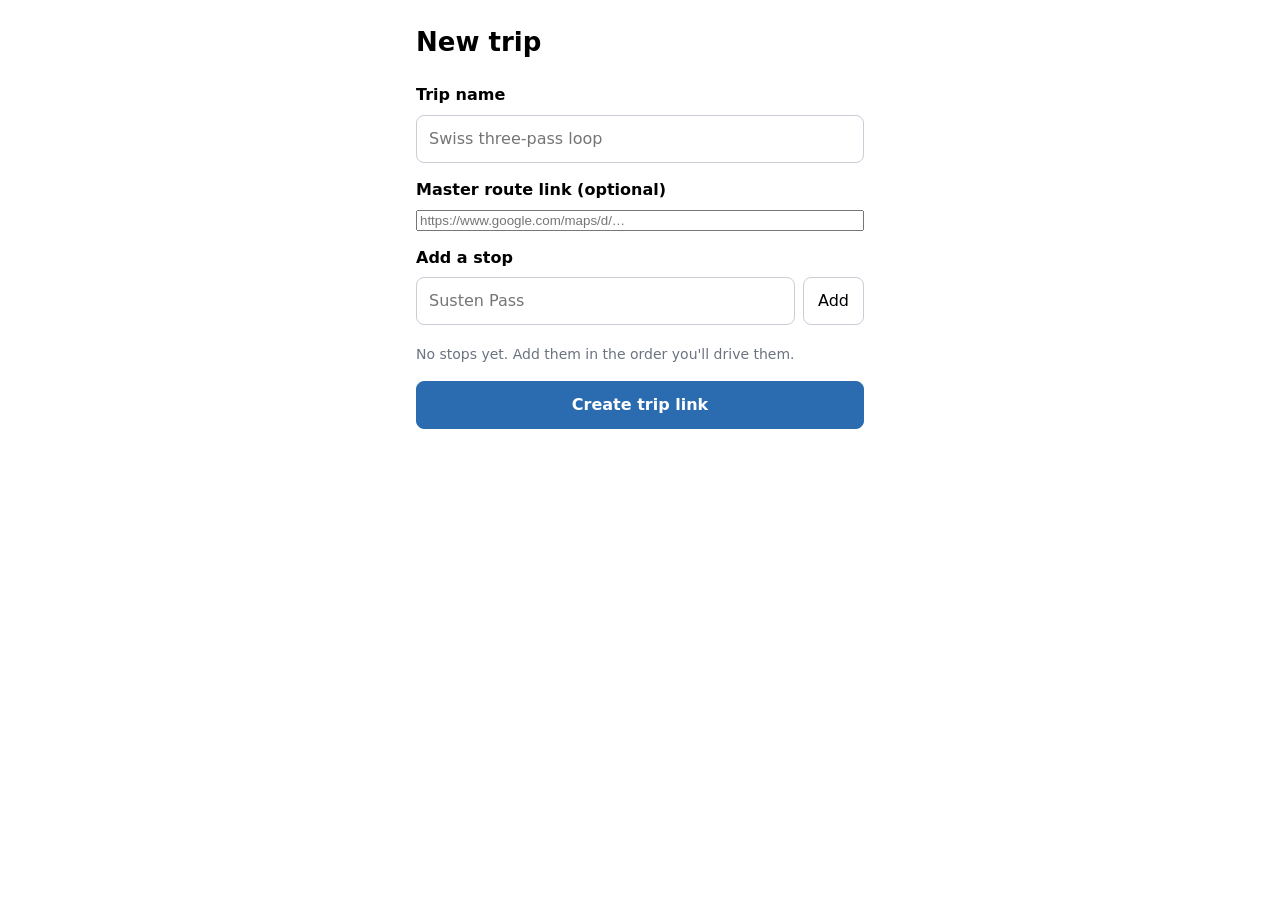
==== docs/index.html @ 67584df7 "Move the site to docs/ so GitHub Pages can publish it Co-Authored-By: Claude Haiku 5.5 <noreply@anth" ====
<!doctype html>
<html lang="en">
<head>
  <meta charset="utf-8">
  <meta name="viewport" content="width=device-width, initial-scale=1">
  <title>Curva · New trip</title>
  <link rel="stylesheet" href="style.css">
</head>
<body>
  <main class="page">
    <h1>New trip</h1>

    <form id="trip-form" novalidate>
      <label for="trip-name">Trip name</label>
      <input id="trip-name" type="text" maxlength="80" placeholder="Swiss three-pass loop" autocomplete="off">

      <label for="master-url">Master route link (optional)</label>
      <input id="master-url" type="url" maxlength="500" placeholder="https://www.google.com/maps/d/…" autocomplete="off">

      <label for="stop-name">Add a stop</label>
      <div class="row">
        <input id="stop-name" type="text" maxlength="120" placeholder="Susten Pass" autocomplete="off">
        <button type="button" id="add-stop">Add</button>
      </div>

      <ol id="stop-list" class="stops" aria-label="Stops in order"></ol>
      <p id="stop-empty" class="muted">No stops yet. Add them in the order you'll drive them.</p>

      <p id="error" class="error" role="alert" hidden></p>

      <button type="submit" class="primary">Create trip link</button>
    </form>

    <section id="result" hidden>
      <h2>Share this link</h2>
      <div class="row">
        <input id="trip-link" type="text" readonly>
        <button type="button" id="copy-link">Copy</button>
      </div>
      <p class="muted">Everyone in the group opens this link and sees the same next stop.</p>
    </section>
  </main>

  <script src="config.js"></script>
  <script src="api.js"></script>
  <script src="app.js"></script>
</body>
</html>
---- docs/style.css ----
:root {
  color-scheme: light dark;
  --accent: #2b6cb0;
  --border: #c9ced6;
  --muted: #6b7280;
  --danger: #b42318;
  --radius: 8px;
}

* { box-sizing: border-box; }

/* Keep hidden elements hidden even when a class sets display. */
[hidden] { display: none !important; }

body {
  margin: 0;
  font-family: system-ui, -apple-system, sans-serif;
  line-height: 1.4;
}

.page {
  max-width: 480px;
  margin: 0 auto;
  padding: 16px;
  display: flex;
  flex-direction: column;
  gap: 12px;
}

h1 { font-size: 26px; margin: 8px 0 4px; }
h2 { font-size: 18px; margin: 16px 0 4px; }

form, section { display: flex; flex-direction: column; gap: 8px; }

label { font-weight: 600; margin-top: 8px; }

input[type="text"] {
  width: 100%;
  padding: 12px;
  font: inherit;
  border: 1px solid var(--border);
  border-radius: var(--radius);
  background: transparent;
  color: inherit;
}

.row { display: flex; gap: 8px; }
.row input { flex: 1; min-width: 0; }

button {
  font: inherit;
  padding: 12px 14px;
  border-radius: var(--radius);
  border: 1px solid var(--border);
  background: transparent;
  color: inherit;
  cursor: pointer;
}

button.primary {
  background: var(--accent);
  border-color: var(--accent);
  color: #fff;
  font-weight: 600;
  margin-top: 8px;
}

.stops {
  list-style: none;
  margin: 4px 0 0;
  padding: 0;
  display: flex;
  flex-direction: column;
  gap: 6px;
}

.stops li {
  display: flex;
  align-items: center;
  gap: 8px;
  padding: 8px;
  border: 1px solid var(--border);
  border-radius: var(--radius);
}

.stops .num { color: var(--muted); min-width: 1.5em; text-align: right; }
.stops .name { flex: 1; min-width: 0; overflow-wrap: anywhere; }
.stops button { padding: 6px 10px; }
.stops button.remove { color: var(--danger); }

.muted { color: var(--muted); font-size: 14px; margin: 0; }
.error { color: var(--danger); margin: 0; }
.label { color: var(--muted); font-size: 12px; letter-spacing: 0.08em; text-transform: uppercase; margin: 0; }

.progress {
  height: 8px;
  border-radius: var(--radius);
  background: var(--border);
  overflow: hidden;
}
.progress > span { display: block; height: 100%; background: var(--accent); }

.next-card {
  display: flex;
  flex-direction: column;
  gap: 6px;
  padding: 16px;
  border: 2px solid var(--accent);
  border-radius: var(--radius);
}
.next-name { font-size: 22px; font-weight: 700; margin: 0; overflow-wrap: anywhere; }

.banner {
  padding: 12px;
  border-radius: var(--radius);
  background: var(--accent);
  color: #fff;
  font-weight: 600;
  margin: 0;
}

.stops .tick {
  width: 22px;
  height: 22px;
  flex: none;
  border-radius: 50%;
  border: 1.5px solid var(--border);
  display: grid;
  place-items: center;
  font-size: 13px;
}
.stops .done .tick { background: var(--accent); border-color: var(--accent); color: #fff; }
.stops .done .name { color: var(--muted); text-decoration: line-through; }
.stops .next { border-color: var(--accent); font-weight: 600; }
.stops .next .tick { border-color: var(--accent); }
.stops li .nav-row { flex: none; }
.stops li .icon-btn { padding: 6px 8px; }

.nav-row { display: flex; gap: 8px; flex-wrap: wrap; }

.icon-btn {
  display: inline-flex;
  align-items: center;
  gap: 6px;
  padding: 10px 12px;
  border-radius: var(--radius);
  border: 1px solid var(--border);
  color: inherit;
  text-decoration: none;
  font-size: 14px;
}
.icon-btn svg { width: 20px; height: 20px; flex: none; }

.link { color: var(--accent); font-size: 15px; }

.quiet { background: transparent; border-color: transparent; color: var(--muted); }
.row button:not(.primary) { flex: none; }

.choices, .cars {
  list-style: none;
  margin: 0;
  padding: 0;
  display: flex;
  flex-direction: column;
  gap: 8px;
}
.choices button { width: 100%; text-align: left; }

.car {
  display: flex;
  flex-direction: column;
  gap: 6px;
  padding: 12px;
  border: 1px solid var(--border);
  border-radius: var(--radius);
}
.car-header { display: flex; justify-content: space-between; gap: 8px; }
.car-header .name { font-weight: 600; min-width: 0; overflow-wrap: anywhere; }
.car p { margin: 0; }
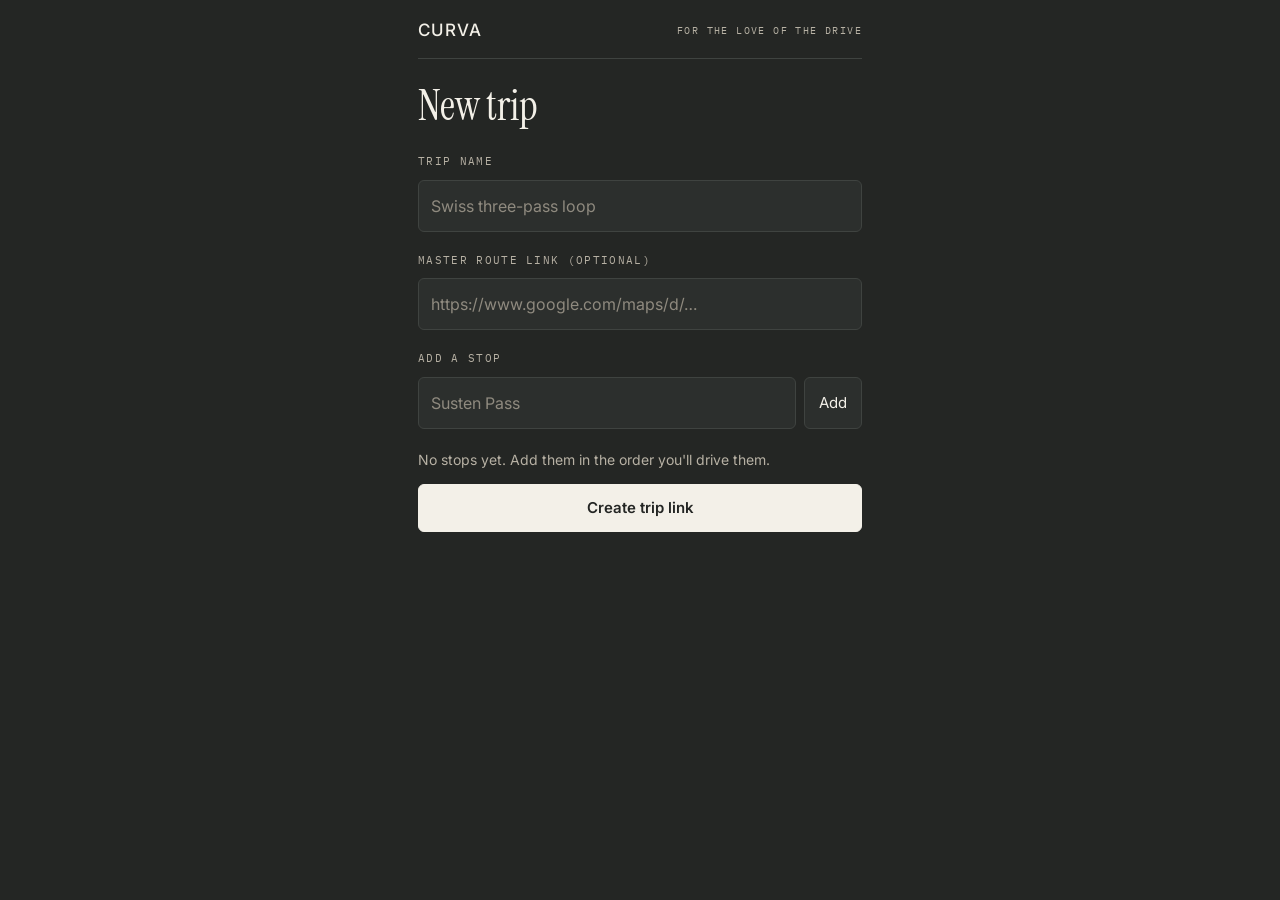
==== commit ba367daa: "Restyle the site in the Curva dark identity: Instrument Serif, Inter, IBM Plex Mono, ivory and peach" ====
--- a/docs/index.html
+++ b/docs/index.html
@@ -4,10 +4,19 @@
   <meta charset="utf-8">
   <meta name="viewport" content="width=device-width, initial-scale=1">
   <title>Curva · New trip</title>
+  <meta name="theme-color" content="#242624">
+  <link rel="preconnect" href="https://fonts.googleapis.com">
+  <link rel="preconnect" href="https://fonts.gstatic.com" crossorigin>
+  <link href="https://fonts.googleapis.com/css2?family=IBM+Plex+Mono:wght@400&family=Inter:wght@400;500;600&family=Instrument+Serif&display=swap" rel="stylesheet">
   <link rel="stylesheet" href="style.css">
 </head>
 <body>
   <main class="page">
+    <header class="brand">
+      <a class="wordmark" href="index.html">Curva</a>
+      <span class="tagline">For the love of the drive</span>
+    </header>
+
     <h1>New trip</h1>
 
     <form id="trip-form" novalidate>
--- a/docs/style.css
+++ b/docs/style.css
@@ -1,10 +1,18 @@
 :root {
-  color-scheme: light dark;
-  --accent: #2b6cb0;
-  --border: #c9ced6;
-  --muted: #6b7280;
-  --danger: #b42318;
-  --radius: 8px;
+  color-scheme: dark;
+  --bg: #242624;          /* Asphalt */
+  --surface: #2c2f2d;
+  --surface-2: #343735;
+  --line: #3f4340;        /* hairlines, decorative only */
+  --text: #f3f0e8;       /* Warm ivory, 13.4:1 on Asphalt */
+  --muted: #b7b1a4;      /* Limestone, 7.1:1 */
+  --signal: #f2b07a;     /* small labels and progress, 8.2:1 */
+  --ember: #b95332;      /* decorative only */
+  --danger: #f28b82;
+  --radius: 6px;
+  --serif: "Instrument Serif", Georgia, "Times New Roman", serif;
+  --sans: Inter, system-ui, -apple-system, sans-serif;
+  --mono: "IBM Plex Mono", ui-monospace, "SF Mono", Menlo, monospace;
 }
 
 * { box-sizing: border-box; }
@@ -14,166 +22,218 @@
 
 body {
   margin: 0;
-  font-family: system-ui, -apple-system, sans-serif;
-  line-height: 1.4;
+  background: var(--bg);
+  color: var(--text);
+  font-family: var(--sans);
+  font-size: 16px;
+  line-height: 1.5;
+  -webkit-font-smoothing: antialiased;
 }
 
 .page {
   max-width: 480px;
   margin: 0 auto;
-  padding: 16px;
+  padding: 0 18px 40px;
+  display: flex;
+  flex-direction: column;
+  gap: 14px;
+}
+
+/* Brand bar */
+.brand {
+  display: flex;
+  align-items: center;
+  justify-content: space-between;
+  gap: 12px;
+  padding: 18px 0 14px;
+  border-bottom: 1px solid var(--line);
+  margin-bottom: 6px;
+}
+.wordmark {
+  font-weight: 500;
+  font-size: 17px;
+  letter-spacing: 0.08em;
+  text-transform: uppercase;
+  text-decoration: none;
+  color: var(--text);
+}
+.brand .tagline { font-family: var(--mono); font-size: 10px; letter-spacing: 0.14em; text-transform: uppercase; color: var(--muted); text-align: right; }
+
+h1 {
+  font-family: var(--serif);
+  font-weight: 400;
+  font-size: 42px;
+  line-height: 1.02;
+  letter-spacing: -0.005em;
+  margin: 6px 0 2px;
+}
+
+/* Section titles are small mono labels, like the boards */
+h2 {
+  font-family: var(--mono);
+  font-weight: 400;
+  font-size: 11px;
+  letter-spacing: 0.14em;
+  text-transform: uppercase;
+  color: var(--muted);
+  margin: 18px 0 2px;
+  padding-top: 14px;
+  border-top: 1px solid var(--line);
+}
+#join h2, #my-name {
+  font-family: var(--serif);
+  font-size: 30px;
+  letter-spacing: 0;
+  text-transform: none;
+  color: var(--text);
+  margin: 0;
+  padding: 0;
+  border: 0;
+}
+
+form, section { display: flex; flex-direction: column; gap: 10px; }
+
+label {
+  font-family: var(--mono);
+  font-size: 11px;
+  letter-spacing: 0.12em;
+  text-transform: uppercase;
+  color: var(--muted);
+  margin-top: 10px;
+}
+
+input[type="text"], input[type="url"] {
+  width: 100%;
+  padding: 13px 12px;
+  font: inherit;
+  color: var(--text);
+  background: var(--surface);
+  border: 1px solid var(--line);
+  border-radius: var(--radius);
+}
+input::placeholder { color: #8f8a7f; }
+input:focus-visible, button:focus-visible, a:focus-visible { outline: 2px solid var(--signal); outline-offset: 2px; }
+
+.row { display: flex; gap: 8px; }
+.row input { flex: 1; min-width: 0; }
+
+button {
+  font: inherit;
+  font-size: 15px;
+  padding: 12px 14px;
+  border-radius: var(--radius);
+  border: 1px solid var(--line);
+  background: var(--surface);
+  color: var(--text);
+  cursor: pointer;
+}
+button:disabled { opacity: 0.4; cursor: default; }
+
+button.primary {
+  background: var(--text);
+  border-color: var(--text);
+  color: var(--bg);
+  font-weight: 600;
+  margin-top: 4px;
+}
+
+.quiet { background: transparent; border-color: transparent; color: var(--muted); }
+.row button:not(.primary) { flex: none; }
+
+.muted { color: var(--muted); font-size: 14px; margin: 0; }
+.error { color: var(--danger); margin: 0; font-size: 14px; }
+.label { font-family: var(--mono); font-size: 11px; letter-spacing: 0.14em; text-transform: uppercase; color: var(--muted); margin: 0; }
+.link { color: var(--signal); font-size: 14px; }
+
+/* Progress: a hairline with a peach fill */
+.progress { height: 2px; background: var(--line); overflow: hidden; }
+.progress > span { display: block; height: 100%; background: var(--signal); }
+
+.next-card {
   display: flex;
   flex-direction: column;
   gap: 12px;
-}
-
-h1 { font-size: 26px; margin: 8px 0 4px; }
-h2 { font-size: 18px; margin: 16px 0 4px; }
-
-form, section { display: flex; flex-direction: column; gap: 8px; }
-
-label { font-weight: 600; margin-top: 8px; }
-
-input[type="text"] {
-  width: 100%;
-  padding: 12px;
-  font: inherit;
-  border: 1px solid var(--border);
-  border-radius: var(--radius);
-  background: transparent;
-  color: inherit;
-}
-
-.row { display: flex; gap: 8px; }
-.row input { flex: 1; min-width: 0; }
-
-button {
-  font: inherit;
+  padding: 18px;
+  background: var(--surface);
+  border: 1px solid var(--line);
+  border-radius: var(--radius);
+}
+.next-name {
+  font-family: var(--serif);
+  font-size: 34px;
+  line-height: 1.04;
+  margin: 0;
+  overflow-wrap: anywhere;
+}
+
+.banner {
   padding: 12px 14px;
-  border-radius: var(--radius);
-  border: 1px solid var(--border);
-  background: transparent;
-  color: inherit;
-  cursor: pointer;
-}
-
-button.primary {
-  background: var(--accent);
-  border-color: var(--accent);
-  color: #fff;
-  font-weight: 600;
-  margin-top: 8px;
-}
-
-.stops {
-  list-style: none;
-  margin: 4px 0 0;
-  padding: 0;
-  display: flex;
-  flex-direction: column;
-  gap: 6px;
-}
-
+  border: 1px solid var(--line);
+  border-radius: var(--radius);
+  background: var(--surface-2);
+  color: var(--text);
+  font-size: 14px;
+  margin: 0;
+}
+
+/* Stops */
+.stops { list-style: none; margin: 0; padding: 0; display: flex; flex-direction: column; }
 .stops li {
   display: flex;
   align-items: center;
-  gap: 8px;
-  padding: 8px;
-  border: 1px solid var(--border);
-  border-radius: var(--radius);
-}
-
-.stops .num { color: var(--muted); min-width: 1.5em; text-align: right; }
+  gap: 10px;
+  padding: 12px 0;
+  border-bottom: 1px solid var(--line);
+}
+.stops .num { font-family: var(--mono); font-size: 12px; color: var(--signal); min-width: 2.2em; }
 .stops .name { flex: 1; min-width: 0; overflow-wrap: anywhere; }
-.stops button { padding: 6px 10px; }
+.stops button { padding: 6px 10px; font-size: 13px; }
 .stops button.remove { color: var(--danger); }
-
-.muted { color: var(--muted); font-size: 14px; margin: 0; }
-.error { color: var(--danger); margin: 0; }
-.label { color: var(--muted); font-size: 12px; letter-spacing: 0.08em; text-transform: uppercase; margin: 0; }
-
-.progress {
-  height: 8px;
-  border-radius: var(--radius);
-  background: var(--border);
-  overflow: hidden;
-}
-.progress > span { display: block; height: 100%; background: var(--accent); }
-
-.next-card {
-  display: flex;
-  flex-direction: column;
-  gap: 6px;
-  padding: 16px;
-  border: 2px solid var(--accent);
-  border-radius: var(--radius);
-}
-.next-name { font-size: 22px; font-weight: 700; margin: 0; overflow-wrap: anywhere; }
-
-.banner {
-  padding: 12px;
-  border-radius: var(--radius);
-  background: var(--accent);
-  color: #fff;
-  font-weight: 600;
-  margin: 0;
-}
-
 .stops .tick {
-  width: 22px;
-  height: 22px;
-  flex: none;
+  width: 20px; height: 20px; flex: none;
   border-radius: 50%;
-  border: 1.5px solid var(--border);
-  display: grid;
-  place-items: center;
-  font-size: 13px;
-}
-.stops .done .tick { background: var(--accent); border-color: var(--accent); color: #fff; }
-.stops .done .name { color: var(--muted); text-decoration: line-through; }
-.stops .next { border-color: var(--accent); font-weight: 600; }
-.stops .next .tick { border-color: var(--accent); }
+  border: 1px solid var(--line);
+  display: grid; place-items: center;
+  font-size: 11px;
+}
+.stops .done .tick { border-color: var(--signal); color: var(--signal); }
+.stops .done .name { color: var(--muted); }
+.stops .done .num { color: var(--muted); }
+.stops .next .name { font-weight: 600; }
+.stops .next .tick { border-color: var(--signal); }
 .stops li .nav-row { flex: none; }
 .stops li .icon-btn { padding: 6px 8px; }
 
+/* Navigation buttons */
 .nav-row { display: flex; gap: 8px; flex-wrap: wrap; }
-
 .icon-btn {
   display: inline-flex;
   align-items: center;
-  gap: 6px;
-  padding: 10px 12px;
-  border-radius: var(--radius);
-  border: 1px solid var(--border);
-  color: inherit;
+  gap: 8px;
+  padding: 11px 13px;
+  border-radius: var(--radius);
+  border: 1px solid var(--line);
+  background: var(--surface-2);
+  color: var(--text);
   text-decoration: none;
   font-size: 14px;
 }
-.icon-btn svg { width: 20px; height: 20px; flex: none; }
-
-.link { color: var(--accent); font-size: 15px; }
-
-.quiet { background: transparent; border-color: transparent; color: var(--muted); }
-.row button:not(.primary) { flex: none; }
-
-.choices, .cars {
-  list-style: none;
-  margin: 0;
-  padding: 0;
+.icon-btn svg { width: 18px; height: 18px; flex: none; }
+.stops li .icon-btn span { display: none; }
+
+/* Cars */
+.choices, .cars { list-style: none; margin: 0; padding: 0; display: flex; flex-direction: column; gap: 8px; }
+.choices button { width: 100%; text-align: left; }
+.car {
   display: flex;
   flex-direction: column;
   gap: 8px;
-}
-.choices button { width: 100%; text-align: left; }
-
-.car {
-  display: flex;
-  flex-direction: column;
-  gap: 6px;
-  padding: 12px;
-  border: 1px solid var(--border);
-  border-radius: var(--radius);
-}
-.car-header { display: flex; justify-content: space-between; gap: 8px; }
+  padding: 14px;
+  background: var(--surface);
+  border: 1px solid var(--line);
+  border-radius: var(--radius);
+}
+.car-header { display: flex; justify-content: space-between; align-items: baseline; gap: 8px; }
 .car-header .name { font-weight: 600; min-width: 0; overflow-wrap: anywhere; }
+.car-header .muted { font-family: var(--mono); font-size: 12px; }
 .car p { margin: 0; }
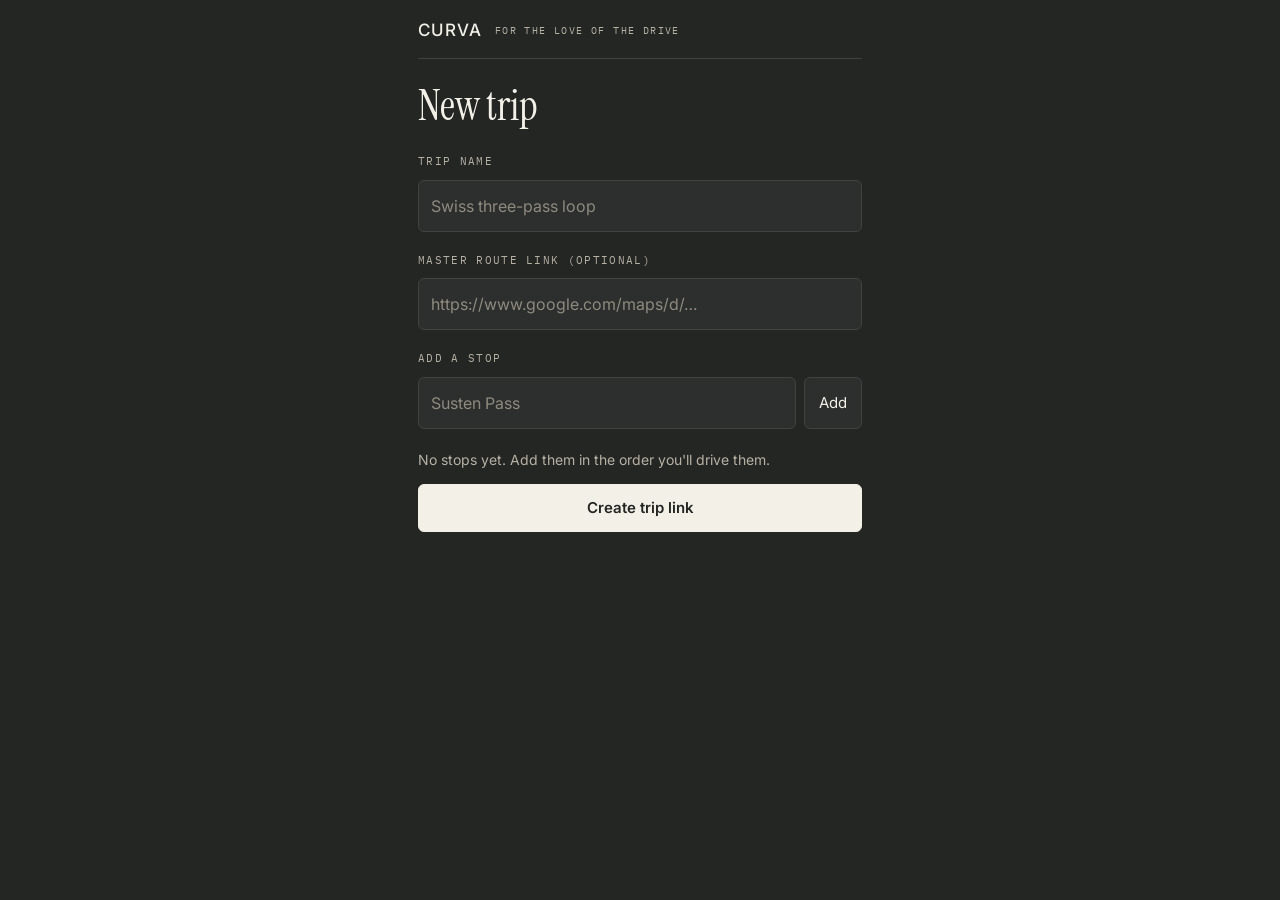
==== commit bcebe057: "Add email sign-in to the front end, off by default - docs/auth.js: email sign-in by typed code or th" ====
--- a/docs/index.html
+++ b/docs/index.html
@@ -15,9 +15,13 @@
     <header class="brand">
       <a class="wordmark" href="index.html">Curva</a>
       <span class="tagline">For the love of the drive</span>
+      <div id="account" class="account"></div>
     </header>
 
     <h1>New trip</h1>
+
+    <!-- Shown when creating a trip needs a signed-in person -->
+    <section id="signin" hidden></section>
 
     <form id="trip-form" novalidate>
       <label for="trip-name">Trip name</label>
@@ -51,6 +55,7 @@
   </main>
 
   <script src="config.js"></script>
+  <script src="auth.js"></script>
   <script src="api.js"></script>
   <script src="app.js"></script>
 </body>
--- a/docs/style.css
+++ b/docs/style.css
@@ -237,3 +237,10 @@
 .car-header .name { font-weight: 600; min-width: 0; overflow-wrap: anywhere; }
 .car-header .muted { font-family: var(--mono); font-size: 12px; }
 .car p { margin: 0; }
+
+/* Sign-in */
+.brand { flex-wrap: wrap; }
+.account { display: flex; align-items: center; gap: 8px; margin-left: auto; }
+.account .muted { font-size: 12px; overflow-wrap: anywhere; }
+.account button { padding: 4px 8px; font-size: 13px; }
+.step { display: flex; flex-direction: column; gap: 10px; }
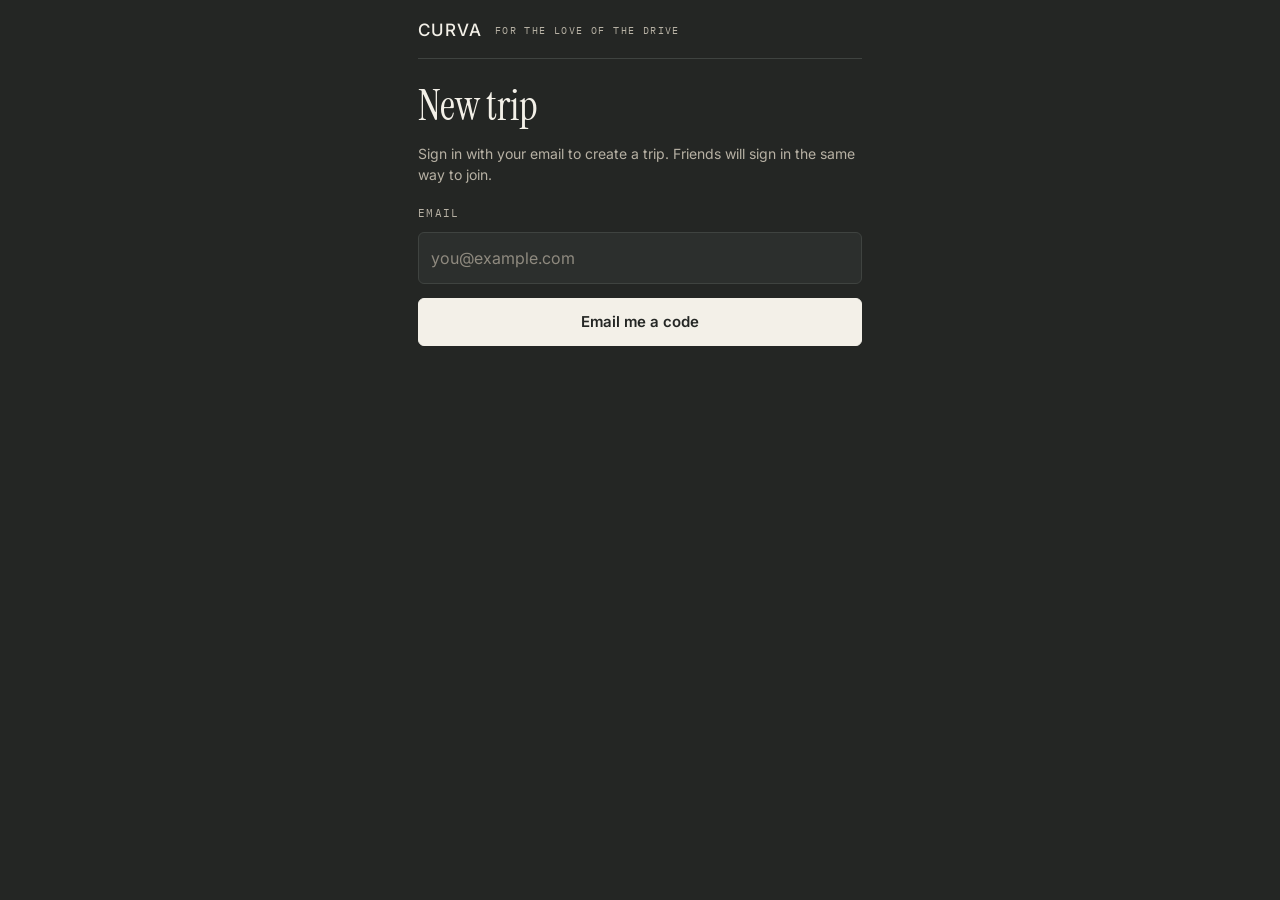
==== commit 1e259e14: "Add a favicon and on-brand sign-in email templates - docs: favicon.svg, favicon.ico, apple-touch-ico" ====
--- a/docs/index.html
+++ b/docs/index.html
@@ -5,6 +5,9 @@
   <meta name="viewport" content="width=device-width, initial-scale=1">
   <title>Curva · New trip</title>
   <meta name="theme-color" content="#242624">
+  <link rel="icon" href="favicon.svg" type="image/svg+xml">
+  <link rel="icon" href="favicon.ico" sizes="48x48">
+  <link rel="apple-touch-icon" href="apple-touch-icon.png">
   <link rel="preconnect" href="https://fonts.googleapis.com">
   <link rel="preconnect" href="https://fonts.gstatic.com" crossorigin>
   <link href="https://fonts.googleapis.com/css2?family=IBM+Plex+Mono:wght@400&family=Inter:wght@400;500;600&family=Instrument+Serif&display=swap" rel="stylesheet">
@@ -45,7 +48,10 @@
     </form>
 
     <section id="result" hidden>
-      <h2>Share this link</h2>
+      <h2>Your trip is ready</h2>
+      <p class="muted">Open it to add your car and start checking off stops. Then share the link with your group.</p>
+      <button type="button" id="open-trip" class="primary">Open your trip and join</button>
+      <label for="trip-link">Link to share</label>
       <div class="row">
         <input id="trip-link" type="text" readonly>
         <button type="button" id="copy-link">Copy</button>
@@ -57,6 +63,7 @@
   <script src="config.js"></script>
   <script src="auth.js"></script>
   <script src="api.js"></script>
+  <script src="profile.js"></script>
   <script src="app.js"></script>
 </body>
 </html>
--- a/docs/style.css
+++ b/docs/style.css
@@ -238,9 +238,34 @@
 .car-header .muted { font-family: var(--mono); font-size: 12px; }
 .car p { margin: 0; }
 
+/* Just-created trip */
+#new-trip { display: flex; flex-direction: column; gap: 10px; }
+
 /* Sign-in */
 .brand { flex-wrap: wrap; }
 .account { display: flex; align-items: center; gap: 8px; margin-left: auto; }
 .account .muted { font-size: 12px; overflow-wrap: anywhere; }
-.account button { padding: 4px 8px; font-size: 13px; }
+.account button { padding: 8px 12px; min-height: 40px; font-size: 13px; }
 .step { display: flex; flex-direction: column; gap: 10px; }
+
+/* Profiles, avatars and the invitation card */
+.avatar { width: 40px; height: 40px; flex: none; border-radius: 50%; display: inline-grid; place-items: center; overflow: hidden; }
+.avatar svg { width: 100%; height: 100%; display: block; }
+.avatar.initial { background: var(--surface-2); color: var(--text); font-weight: 600; border: 1px solid var(--line); }
+.avatar-preview { display: flex; }
+.avatar-preview .avatar { width: 56px; height: 56px; font-size: 22px; }
+.profile-form { gap: 10px; }
+.choice-row { display: flex; flex-wrap: wrap; gap: 8px; }
+.swatch { width: 44px; height: 44px; min-height: 40px; padding: 0; border-radius: 50%; border: 2px solid var(--line); }
+.swatch[aria-pressed="true"], .shape-choice[aria-pressed="true"] { border-color: var(--signal); outline: 2px solid var(--signal); outline-offset: 1px; }
+.shape-choice { width: 64px; min-height: 44px; padding: 6px 8px; color: var(--muted); }
+.shape-choice[aria-pressed="true"] { color: var(--text); }
+.shape-choice svg { width: 100%; height: 28px; display: block; }
+.invite { padding: 18px; background: var(--surface); border: 1px solid var(--line); border-radius: var(--radius); }
+.invite h1 { overflow-wrap: anywhere; }
+.invite button.primary { min-height: 44px; }
+.car-who { display: flex; align-items: center; gap: 10px; min-width: 0; }
+.car-titles { display: flex; flex-direction: column; min-width: 0; }
+.car-titles .muted { font-family: var(--sans); font-size: 13px; overflow-wrap: anywhere; }
+button, .icon-btn { min-height: 40px; }
+.stops button { min-height: 40px; }
